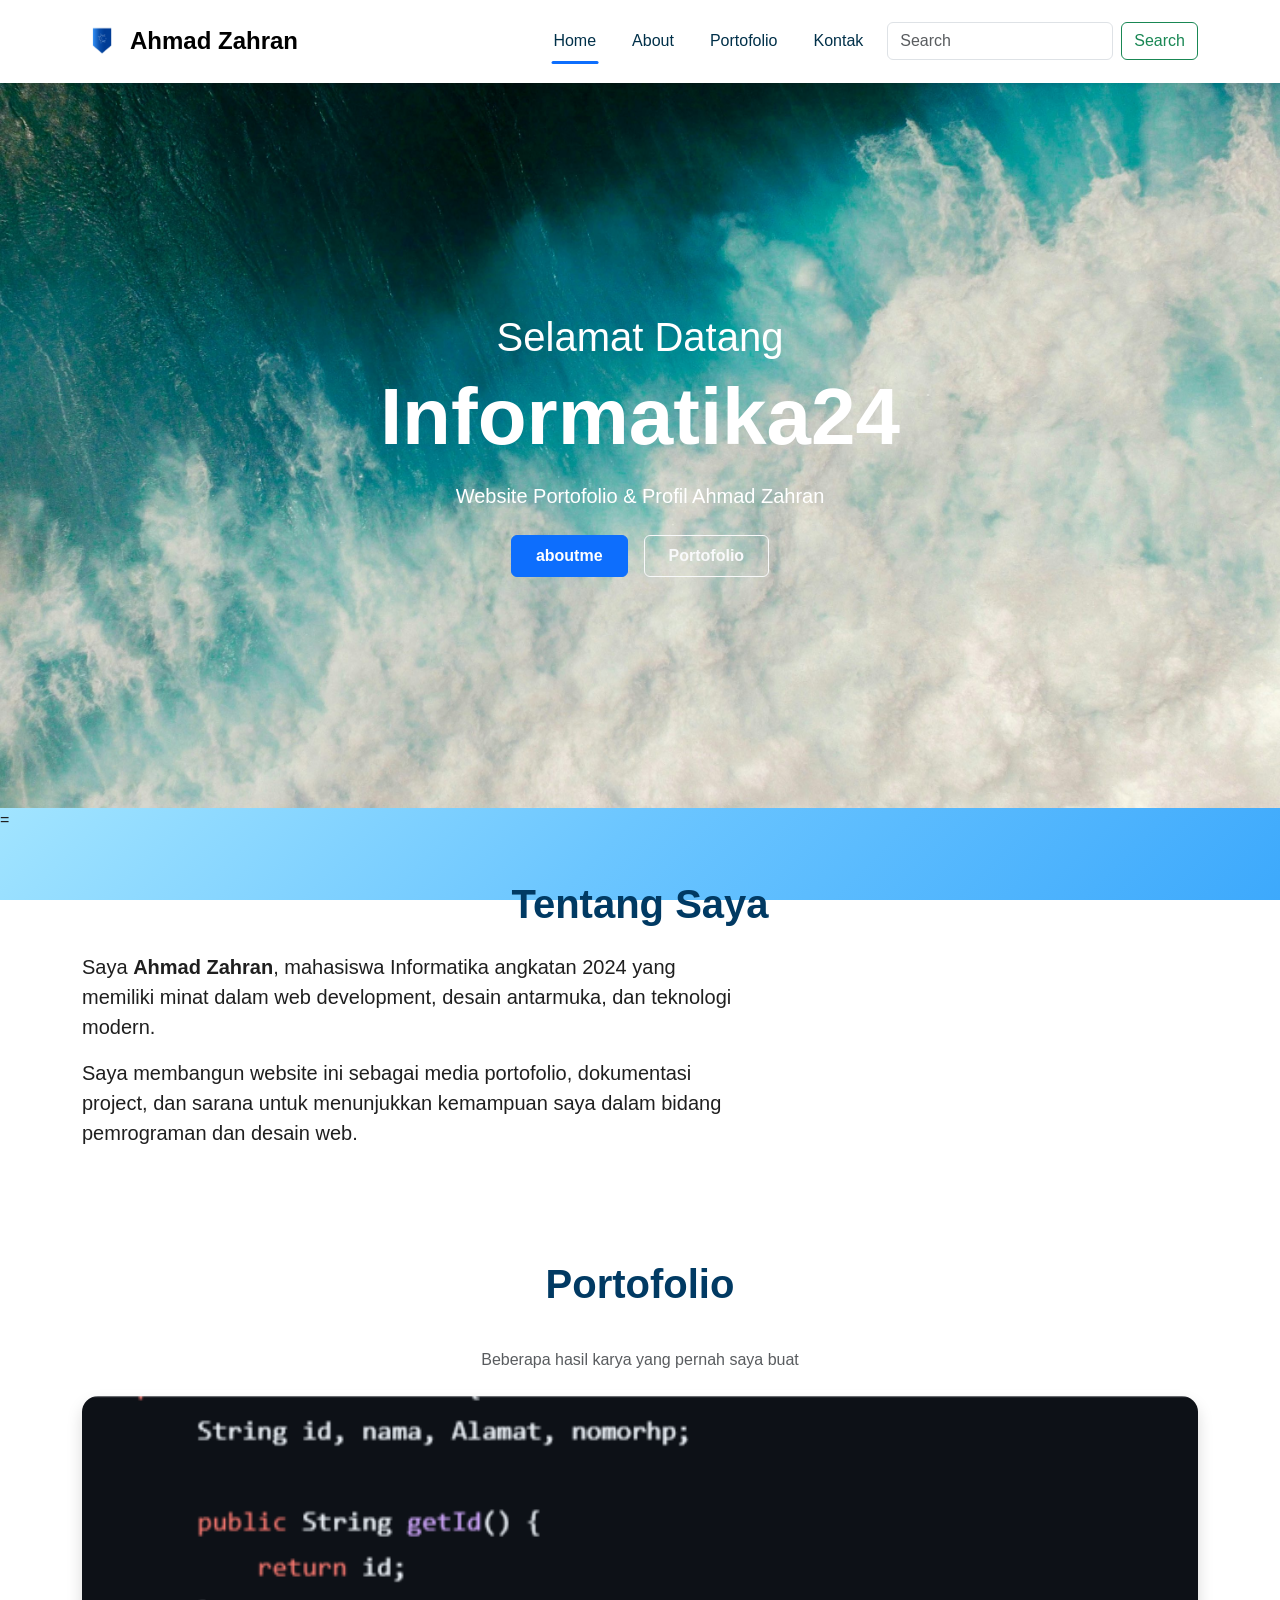
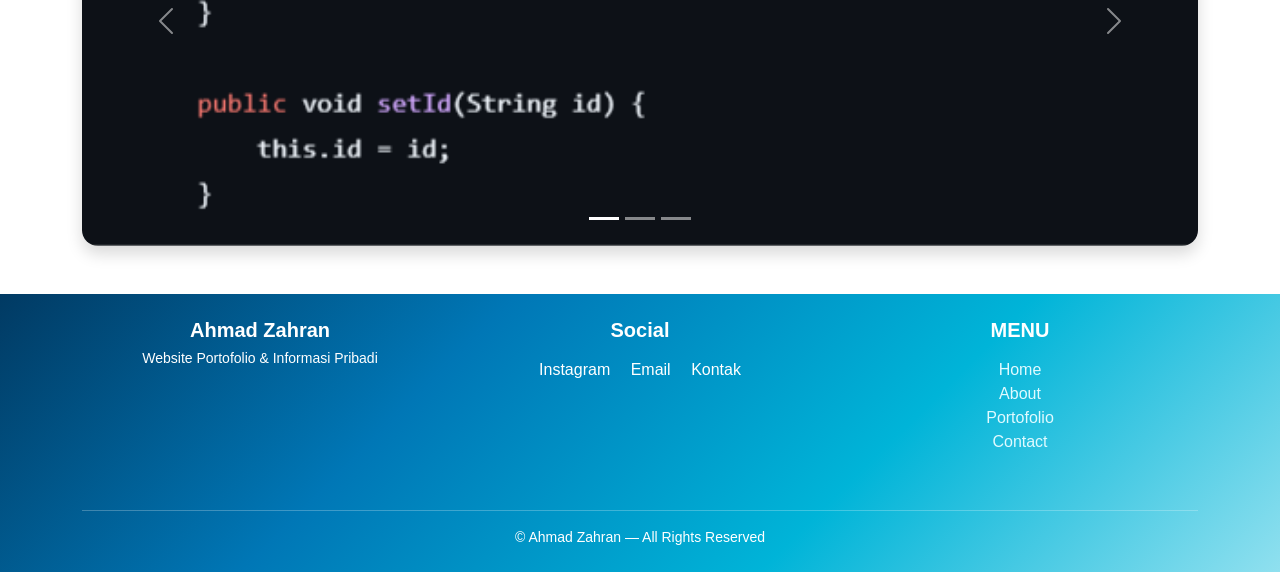
==== index.html @ d368b561 "update 13 mei laprak 6" ====
<!DOCTYPE html>
<html lang="en">
<head>
  <meta charset="UTF-8">
  <meta name="viewport" content="width=device-width, initial-scale=1.0">
  <title>Ahmad Zahran</title>

  <link href="https://cdn.jsdelivr.net/npm/bootstrap@5.3.0/dist/css/bootstrap.min.css" rel="stylesheet">
  <link href="custom.css" rel="stylesheet">
</head>

<body>

<!-- ========== NAVBAR ========== -->
<nav class="navbar navbar-expand-lg navbar-light bg-white py-3 sticky-top shadow-sm">
  <div class="container">
    <a class="navbar-brand d-flex align-items-center fw-bold fs-4" href="#">
      <img src="images/logo.png" alt="Logo" 
           style="height: 40px; width: 40px; object-fit: cover;" class="me-2">
      Ahmad Zahran
    </a>

    <button class="navbar-toggler" type="button" data-bs-toggle="collapse" data-bs-target="#navbarNav">
      <span class="navbar-toggler-icon"></span>
    </button>

    <div class="collapse navbar-collapse" id="navbarNav">
      <ul class="navbar-nav ms-auto mb-2 mb-lg-0">
        <li class="nav-item"><a class="nav-link active" href="index.html">Home</a></li>
        <li class="nav-item"><a class="nav-link" href="about.html">About</a></li>
        <li class="nav-item"><a class="nav-link" href="portofolio.html">Portofolio</a></li>
        <li class="nav-item"><a class="nav-link" href="kontak.html">Kontak</a></li>
      </ul>

      <form class="d-flex ms-3">
        <input class="form-control me-2" type="search" placeholder="Search">
        <button class="btn btn-outline-success">Search</button>
      </form>
    </div>
  </div>
</nav>

<!-- ========== HERO / BANNER ========== -->
<div class="container-fluid banner">
    <div class="container text-center">
        <h4 class="display-6">Selamat Datang</h4>
        <h3 class="display-1 fw-bold">Informatika24</h3>
        <p class="mt-3 fs-5">Website Portofolio & Profil Ahmad Zahran</p>

        <div class="mt-4 d-flex justify-content-center gap-3">
          <a href="about.html" class="btn btn-primary px-4 py-2 fw-bold">aboutme</a>
          <a href="portofolio.html" class="btn btn-outline-light px-4 py-2 fw-bold">Portofolio</a>
        </div>
    </div>
</div>
=
<section class="py-5">
  <div class="container">
    <h2 class="section-title mb-4">Tentang Saya</h2>
        <div class="col-md-7 fs-5">
        <p>Saya <b>Ahmad Zahran</b>, mahasiswa Informatika angkatan 2024 yang memiliki minat dalam web development, desain antarmuka, dan teknologi modern.</p>
        <p>Saya membangun website ini sebagai media portofolio, dokumentasi project, dan sarana untuk menunjukkan kemampuan saya dalam bidang pemrograman dan desain web.</p>
      </div>
    </div>
  </div>
</section>

<section class="py-5" id="portfolio">
  <div class="container text-center mb-4">
    <h2 class="section-title fw-bold">Portofolio</h2>
    <p class="text-muted">Beberapa hasil karya yang pernah saya buat</p>
  </div>

  <div class="container">
    <div id="carouselExample" class="carousel slide" data-bs-ride="carousel">

      <div class="carousel-indicators">
        <button type="button" data-bs-target="#carouselExample" data-bs-slide-to="0" class="active"></button>
        <button type="button" data-bs-target="#carouselExample" data-bs-slide-to="1"></button>
        <button type="button" data-bs-target="#carouselExample" data-bs-slide-to="2"></button>
      </div>

      <div class="carousel-inner rounded-4 shadow">

        <div class="carousel-item active">
          <img src="images/porto1.png" class="d-block w-100" height="450" style="object-fit: cover;">
        </div>

        <div class="carousel-item">
          <img src="images/porto2.png" class="d-block w-100" height="450" style="object-fit: cover;">
        </div>

        <div class="carousel-item">
          <img src="images/porto3.png" class="d-block w-100" height="450" style="object-fit: cover;">
        </div>

      </div>

      <button class="carousel-control-prev" data-bs-target="#carouselExample" data-bs-slide="prev">
        <span class="carousel-control-prev-icon"></span>
      </button>

      <button class="carousel-control-next" data-bs-target="#carouselExample" data-bs-slide="next">
        <span class="carousel-control-next-icon"></span>
      </button>

    </div>
  </div>
</section>

<footer class="py-4 ocean-footer text-white">
  <div class="container">

    <div class="row align-items-start text-center text-md-start">
      <div class="col-md-4 mb-4 text-center">
        <h5 class="fw-bold mb-1">Ahmad Zahran</h5>
        <small>Website Portofolio & Informasi Pribadi</small>
      </div>

      <div class="col-md-4 mb-4 text-center">
        <h5 class="fw-bold mb-3">Social</h5>
        <a href="https://www.instagram.com/ahmad_zahran1011/" class="text-white mx-2">Instagram</a>
        <a href="mailto:zahranahmad91@gmail.com" class="text-white mx-2">Email</a>
        <a href="kontak.html" class="text-white mx-2">Kontak</a>
      </div>

      <div class="col-md-4 mb-4 text-center">
        <h5 class="text-uppercase mb-3 fw-bold">Menu</h5>
        <ul class="list-unstyled footer-menu">
          <li><a href="index.html">Home</a></li>
          <li><a href="about.html">About</a></li>
          <li><a href="portofolio.html">Portofolio</a></li>
          <li><a href="kontak.html">Contact</a></li>
        </ul>
      </div>

    </div>

    <hr class="border-light">

    <div class="text-center small mt-2">
      © <span id="year4"></span> Ahmad Zahran — All Rights Reserved
    </div>

  </div>
</footer>


<script src="https://cdn.jsdelivr.net/npm/bootstrap@5.3.0/dist/js/bootstrap.bundle.min.js"></script>
</body>
</html>
---- custom.css ----
/* =========================================================
   GLOBAL STYLE
========================================================= */
body {
  font-family: 'Poppins', sans-serif;
  color: #1f1f1f;
  background: linear-gradient(135deg, #dff6ff, #a8e8ff, #6cc6ff, #3da9fc);
  background-attachment: fixed;
  overflow-x: hidden;
}

/* Smooth animation */
* {
  transition: all 0.3s ease;
}

/* =========================================================
   BACKGROUND SECTIONS
========================================================= */
.banner,
.about,
.portofolio,
.kontak {
  background-image: url("images/background.png");
  background-size: cover;
  background-position: center;
  background-repeat: no-repeat;
  color: #fff;
}

.banner {
  padding-top: 18%;
  padding-bottom: 18%;
}

.about,
.portofolio,
.kontak {
  padding-top: 10%;
  padding-bottom: 10%;
}

/* =========================================================
   NAVBAR STYLE (Elegant + Blur)
========================================================= */
.navbar {
  background: rgba(255, 255, 255, 0.75);
  backdrop-filter: blur(10px);
  -webkit-backdrop-filter: blur(10px);
  border-bottom: 1px solid rgba(255,255,255,0.3);
}

.nav-link {
  font-size: 16px;
  margin-left: 20px;
  position: relative;
  padding: 8px 12px;
  color: #003049 !important;
  font-weight: 500;
}

/* garis hover */
.navbar .nav-link::after {
  content: "";
  position: absolute;
  left: 50%;
  bottom: -3px;
  width: 0%;
  height: 3px;
  background-color: #0d6efd;
  border-radius: 50px;
  transform: translateX(-50%);
  transition: width 0.25s ease;
}

.navbar .nav-link:hover::after,
.navbar .nav-link.active::after {
  width: 80%;
}

/* =========================================================
   TYPOGRAPHY
========================================================= */
.main-title {
  font-size: 50px;
  font-weight: 700;
  letter-spacing: 1px;
  color: #012a4a;
}

.hero-desc {
  font-size: 18px;
  color: #1b263b;
  line-height: 1.8;
}

.section-title {
  font-size: 40px;
  font-weight: 700;
  color: #013a63;
  text-align: center;
  margin-bottom: 40px;
}

/* =========================================================
   CARD STYLE (Professional smooth effect)
========================================================= */
.card {
  border-radius: 14px;
  border: none;
  overflow: hidden;
  background: #ffffff;
  box-shadow: 0 4px 18px rgba(0,0,0,0.08);
  transition: 0.35s ease;
}

.card-img-top {
  height: 220px;
  object-fit: cover;
  transition: transform 0.5s ease;
}

.card:hover {
  transform: translateY(-12px);
  box-shadow: 0 18px 35px rgba(0,0,0,0.15);
}

.card:hover .card-img-top {
  transform: scale(1.1);
}

.card .btn {
  font-weight: 500;
  border-radius: 8px;
  padding: 10px 20px;
}

/* =========================================================
   TIMELINE STYLE (Interaktif modern)
========================================================= */
.timeline {
  border-left: 4px solid #0077b6;
  padding-left: 25px;
  margin-left: 20px;
}

.timeline-item {
  margin-bottom: 25px;
  padding: 15px 20px;
  background: #e7f5ff;
  border-radius: 12px;
  position: relative;
  left: 0;
  transition: 0.3s;
}

.timeline-item:hover {
  left: 10px;
  background: #d0ebff;
  box-shadow: 0 4px 12px rgba(0,0,0,0.1);
}

.timeline-item h5 {
  color: #013a63;
  font-weight: 600;
}

.timeline-item span {
  font-size: 14px;
  color: #495057;
}



/* =========================================================
   ACCORDION (Fresh Blue Style)
========================================================= */
.accordion-button {
  background: #dff3ff;
  color: #013a63;
  font-weight: 600;
}

.accordion-button:not(.collapsed) {
  background: #caf0f8;
  color: #012a4a;
}

.accordion-body {
  background: #f1faff;
  color: #1b263b;
  border-left: 3px solid #0096c7;
}

/* =========================================================
   FOOTER (Ocean style)
========================================================= */
.ocean-footer {
  background: linear-gradient(135deg, #013a63, #0077b6, #00b4d8, #90e0ef);
  color: white;
  padding: 40px 0;
}

.ocean-footer a {
  color: #e0faff;
  text-decoration: none;
}

.ocean-footer a:hover {
  color: #ffffff;
}
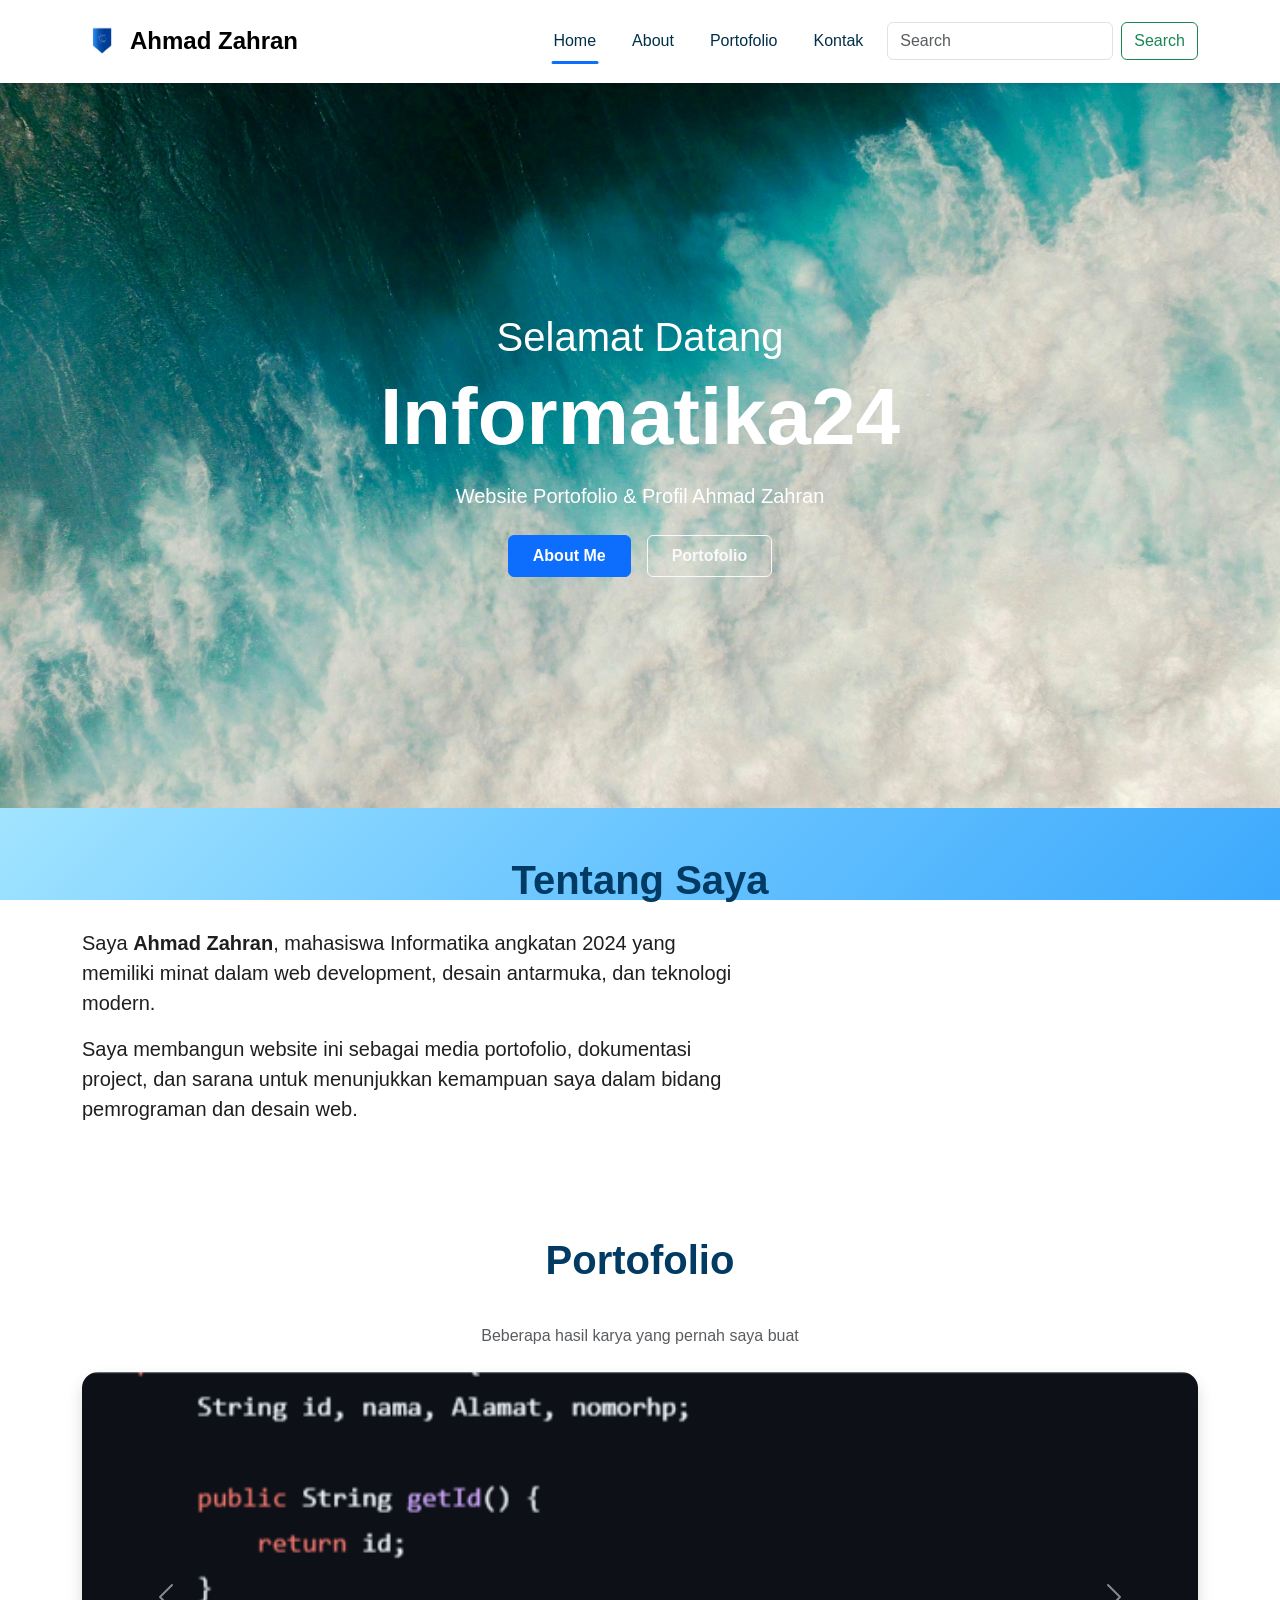
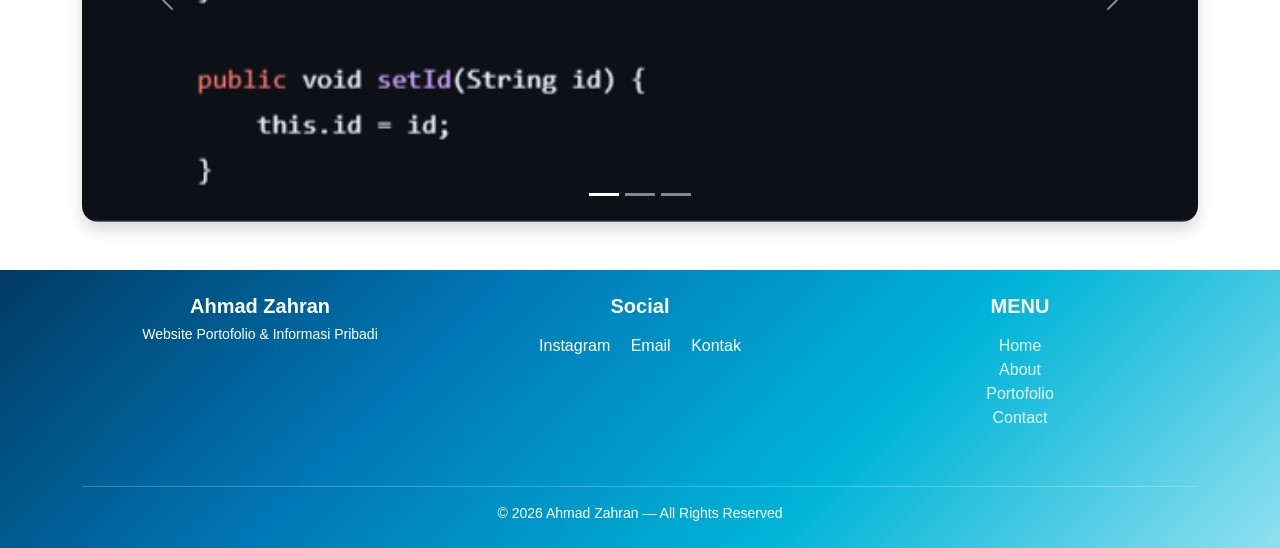
==== commit b455394e: "update laporan pekan 8" ====
--- a/index.html
+++ b/index.html
@@ -1,151 +1,147 @@
-<!DOCTYPE html>
-<html lang="en">
-<head>
-  <meta charset="UTF-8">
-  <meta name="viewport" content="width=device-width, initial-scale=1.0">
-  <title>Ahmad Zahran</title>
-
-  <link href="https://cdn.jsdelivr.net/npm/bootstrap@5.3.0/dist/css/bootstrap.min.css" rel="stylesheet">
-  <link href="custom.css" rel="stylesheet">
-</head>
-
-<body>
-
-<!-- ========== NAVBAR ========== -->
-<nav class="navbar navbar-expand-lg navbar-light bg-white py-3 sticky-top shadow-sm">
-  <div class="container">
-    <a class="navbar-brand d-flex align-items-center fw-bold fs-4" href="#">
-      <img src="images/logo.png" alt="Logo" 
-           style="height: 40px; width: 40px; object-fit: cover;" class="me-2">
-      Ahmad Zahran
-    </a>
-
-    <button class="navbar-toggler" type="button" data-bs-toggle="collapse" data-bs-target="#navbarNav">
-      <span class="navbar-toggler-icon"></span>
-    </button>
-
-    <div class="collapse navbar-collapse" id="navbarNav">
-      <ul class="navbar-nav ms-auto mb-2 mb-lg-0">
-        <li class="nav-item"><a class="nav-link active" href="index.html">Home</a></li>
-        <li class="nav-item"><a class="nav-link" href="about.html">About</a></li>
-        <li class="nav-item"><a class="nav-link" href="portofolio.html">Portofolio</a></li>
-        <li class="nav-item"><a class="nav-link" href="kontak.html">Kontak</a></li>
-      </ul>
-
-      <form class="d-flex ms-3">
-        <input class="form-control me-2" type="search" placeholder="Search">
-        <button class="btn btn-outline-success">Search</button>
-      </form>
-    </div>
-  </div>
-</nav>
-
-<!-- ========== HERO / BANNER ========== -->
-<div class="container-fluid banner">
-    <div class="container text-center">
-        <h4 class="display-6">Selamat Datang</h4>
-        <h3 class="display-1 fw-bold">Informatika24</h3>
-        <p class="mt-3 fs-5">Website Portofolio & Profil Ahmad Zahran</p>
-
-        <div class="mt-4 d-flex justify-content-center gap-3">
-          <a href="about.html" class="btn btn-primary px-4 py-2 fw-bold">aboutme</a>
-          <a href="portofolio.html" class="btn btn-outline-light px-4 py-2 fw-bold">Portofolio</a>
-        </div>
-    </div>
-</div>
-=
-<section class="py-5">
-  <div class="container">
-    <h2 class="section-title mb-4">Tentang Saya</h2>
-        <div class="col-md-7 fs-5">
-        <p>Saya <b>Ahmad Zahran</b>, mahasiswa Informatika angkatan 2024 yang memiliki minat dalam web development, desain antarmuka, dan teknologi modern.</p>
-        <p>Saya membangun website ini sebagai media portofolio, dokumentasi project, dan sarana untuk menunjukkan kemampuan saya dalam bidang pemrograman dan desain web.</p>
-      </div>
-    </div>
-  </div>
-</section>
-
-<section class="py-5" id="portfolio">
-  <div class="container text-center mb-4">
-    <h2 class="section-title fw-bold">Portofolio</h2>
-    <p class="text-muted">Beberapa hasil karya yang pernah saya buat</p>
-  </div>
-
-  <div class="container">
-    <div id="carouselExample" class="carousel slide" data-bs-ride="carousel">
-
-      <div class="carousel-indicators">
-        <button type="button" data-bs-target="#carouselExample" data-bs-slide-to="0" class="active"></button>
-        <button type="button" data-bs-target="#carouselExample" data-bs-slide-to="1"></button>
-        <button type="button" data-bs-target="#carouselExample" data-bs-slide-to="2"></button>
-      </div>
-
-      <div class="carousel-inner rounded-4 shadow">
-
-        <div class="carousel-item active">
-          <img src="images/porto1.png" class="d-block w-100" height="450" style="object-fit: cover;">
-        </div>
-
-        <div class="carousel-item">
-          <img src="images/porto2.png" class="d-block w-100" height="450" style="object-fit: cover;">
-        </div>
-
-        <div class="carousel-item">
-          <img src="images/porto3.png" class="d-block w-100" height="450" style="object-fit: cover;">
-        </div>
-
-      </div>
-
-      <button class="carousel-control-prev" data-bs-target="#carouselExample" data-bs-slide="prev">
-        <span class="carousel-control-prev-icon"></span>
-      </button>
-
-      <button class="carousel-control-next" data-bs-target="#carouselExample" data-bs-slide="next">
-        <span class="carousel-control-next-icon"></span>
-      </button>
-
-    </div>
-  </div>
-</section>
-
-<footer class="py-4 ocean-footer text-white">
-  <div class="container">
-
-    <div class="row align-items-start text-center text-md-start">
-      <div class="col-md-4 mb-4 text-center">
-        <h5 class="fw-bold mb-1">Ahmad Zahran</h5>
-        <small>Website Portofolio & Informasi Pribadi</small>
-      </div>
-
-      <div class="col-md-4 mb-4 text-center">
-        <h5 class="fw-bold mb-3">Social</h5>
-        <a href="https://www.instagram.com/ahmad_zahran1011/" class="text-white mx-2">Instagram</a>
-        <a href="mailto:zahranahmad91@gmail.com" class="text-white mx-2">Email</a>
-        <a href="kontak.html" class="text-white mx-2">Kontak</a>
-      </div>
-
-      <div class="col-md-4 mb-4 text-center">
-        <h5 class="text-uppercase mb-3 fw-bold">Menu</h5>
-        <ul class="list-unstyled footer-menu">
-          <li><a href="index.html">Home</a></li>
-          <li><a href="about.html">About</a></li>
-          <li><a href="portofolio.html">Portofolio</a></li>
-          <li><a href="kontak.html">Contact</a></li>
-        </ul>
-      </div>
-
-    </div>
-
-    <hr class="border-light">
-
-    <div class="text-center small mt-2">
-      © <span id="year4"></span> Ahmad Zahran — All Rights Reserved
-    </div>
-
-  </div>
-</footer>
-
-
-<script src="https://cdn.jsdelivr.net/npm/bootstrap@5.3.0/dist/js/bootstrap.bundle.min.js"></script>
-</body>
-</html>
+<!DOCTYPE html>
+<html lang="en">
+<head>
+  <meta charset="UTF-8">
+  <meta name="viewport" content="width=device-width, initial-scale=1.0">
+  <title>Ahmad Zahran</title>
+  <link href="https://cdn.jsdelivr.net/npm/bootstrap@5.3.0/dist/css/bootstrap.min.css" rel="stylesheet">
+  <link href="custom.css" rel="stylesheet">
+</head>
+
+<body>
+
+<!-- ========== NAVBAR ========== -->
+<nav class="navbar navbar-expand-lg navbar-light bg-white py-3 sticky-top shadow-sm">
+  <div class="container">
+    <a class="navbar-brand d-flex align-items-center fw-bold fs-4" href="#">
+      <img src="images/logo.png" alt="Logo"
+           style="height: 40px; width: 40px; object-fit: cover;" class="me-2">
+      Ahmad Zahran
+    </a>
+
+    <button class="navbar-toggler" type="button" data-bs-toggle="collapse" data-bs-target="#navbarNav">
+      <span class="navbar-toggler-icon"></span>
+    </button>
+
+    <div class="collapse navbar-collapse" id="navbarNav">
+      <ul class="navbar-nav ms-auto mb-2 mb-lg-0">
+        <li class="nav-item"><a class="nav-link active" href="index.html">Home</a></li>
+        <li class="nav-item"><a class="nav-link" href="about.html">About</a></li>
+        <li class="nav-item"><a class="nav-link" href="portofolio.html">Portofolio</a></li>
+        <li class="nav-item"><a class="nav-link" href="kontak.html">Kontak</a></li>
+      </ul>
+
+      <form class="d-flex ms-3">
+        <input class="form-control me-2" type="search" placeholder="Search">
+        <button class="btn btn-outline-success">Search</button>
+      </form>
+    </div>
+  </div>
+</nav>
+
+<!-- ========== HERO / BANNER ========== -->
+<div class="container-fluid banner">
+  <div class="container text-center">
+    <h4 class="display-6">Selamat Datang</h4>
+    <h3 class="display-1 fw-bold">Informatika24</h3>
+    <p class="mt-3 fs-5">Website Portofolio & Profil Ahmad Zahran</p>
+
+    <div class="mt-4 d-flex justify-content-center gap-3">
+      <a href="about.html" class="btn btn-primary px-4 py-2 fw-bold">About Me</a>
+      <a href="portofolio.html" class="btn btn-outline-light px-4 py-2 fw-bold">Portofolio</a>
+    </div>
+  </div>
+</div>
+
+<!-- ========== TENTANG SAYA ========== -->
+<section class="py-5">
+  <div class="container">
+    <h2 class="section-title mb-4">Tentang Saya</h2>
+    <div class="col-md-7 fs-5">
+      <p>Saya <b>Ahmad Zahran</b>, mahasiswa Informatika angkatan 2024 yang memiliki minat dalam web development, desain antarmuka, dan teknologi modern.</p>
+      <p>Saya membangun website ini sebagai media portofolio, dokumentasi project, dan sarana untuk menunjukkan kemampuan saya dalam bidang pemrograman dan desain web.</p>
+    </div>
+  </div>
+</section>
+
+<!-- ========== PORTOFOLIO CAROUSEL ========== -->
+<section class="py-5" id="portfolio">
+  <div class="container text-center mb-4">
+    <h2 class="section-title fw-bold">Portofolio</h2>
+    <p class="text-muted">Beberapa hasil karya yang pernah saya buat</p>
+  </div>
+
+  <div class="container">
+    <div id="carouselExample" class="carousel slide" data-bs-ride="carousel">
+
+      <div class="carousel-indicators">
+        <button type="button" data-bs-target="#carouselExample" data-bs-slide-to="0" class="active"></button>
+        <button type="button" data-bs-target="#carouselExample" data-bs-slide-to="1"></button>
+        <button type="button" data-bs-target="#carouselExample" data-bs-slide-to="2"></button>
+      </div>
+
+      <div class="carousel-inner rounded-4 shadow">
+        <div class="carousel-item active">
+          <img src="images/porto1.png" class="d-block w-100" height="450" style="object-fit: cover;">
+        </div>
+        <div class="carousel-item">
+          <img src="images/porto2.png" class="d-block w-100" height="450" style="object-fit: cover;">
+        </div>
+        <div class="carousel-item">
+          <img src="images/porto3.png" class="d-block w-100" height="450" style="object-fit: cover;">
+        </div>
+      </div>
+
+      <button class="carousel-control-prev" data-bs-target="#carouselExample" data-bs-slide="prev">
+        <span class="carousel-control-prev-icon"></span>
+      </button>
+      <button class="carousel-control-next" data-bs-target="#carouselExample" data-bs-slide="next">
+        <span class="carousel-control-next-icon"></span>
+      </button>
+
+    </div>
+  </div>
+</section>
+
+<!-- ========== FOOTER ========== -->
+<footer class="py-4 ocean-footer text-white">
+  <div class="container">
+
+    <div class="row align-items-start text-center text-md-start">
+      <div class="col-md-4 mb-4 text-center">
+        <h5 class="fw-bold mb-1">Ahmad Zahran</h5>
+        <small>Website Portofolio & Informasi Pribadi</small>
+      </div>
+
+      <div class="col-md-4 mb-4 text-center">
+        <h5 class="fw-bold mb-3">Social</h5>
+        <a href="https://www.instagram.com/ahmad_zahran1011/" class="text-white mx-2">Instagram</a>
+        <a href="mailto:zahranahmad91@gmail.com" class="text-white mx-2">Email</a>
+        <a href="kontak.html" class="text-white mx-2">Kontak</a>
+      </div>
+
+      <div class="col-md-4 mb-4 text-center">
+        <h5 class="text-uppercase mb-3 fw-bold">Menu</h5>
+        <ul class="list-unstyled footer-menu">
+          <li><a href="index.html">Home</a></li>
+          <li><a href="about.html">About</a></li>
+          <li><a href="portofolio.html">Portofolio</a></li>
+          <li><a href="kontak.html">Contact</a></li>
+        </ul>
+      </div>
+    </div>
+
+    <hr class="border-light">
+    <div class="text-center small mt-2">
+      © <span id="year4"></span> Ahmad Zahran — All Rights Reserved
+    </div>
+
+  </div>
+</footer>
+
+<script src="https://cdn.jsdelivr.net/npm/bootstrap@5.3.0/dist/js/bootstrap.bundle.min.js"></script>
+<script>
+  document.getElementById('year4').textContent = new Date().getFullYear();
+</script>
+</body>
+</html>
--- a/custom.css
+++ b/custom.css
@@ -1,211 +1,209 @@
-/* =========================================================
-   GLOBAL STYLE
-========================================================= */
-body {
-  font-family: 'Poppins', sans-serif;
-  color: #1f1f1f;
-  background: linear-gradient(135deg, #dff6ff, #a8e8ff, #6cc6ff, #3da9fc);
-  background-attachment: fixed;
-  overflow-x: hidden;
-}
-
-/* Smooth animation */
-* {
-  transition: all 0.3s ease;
-}
-
-/* =========================================================
-   BACKGROUND SECTIONS
-========================================================= */
-.banner,
-.about,
-.portofolio,
-.kontak {
-  background-image: url("images/background.png");
-  background-size: cover;
-  background-position: center;
-  background-repeat: no-repeat;
-  color: #fff;
-}
-
-.banner {
-  padding-top: 18%;
-  padding-bottom: 18%;
-}
-
-.about,
-.portofolio,
-.kontak {
-  padding-top: 10%;
-  padding-bottom: 10%;
-}
-
-/* =========================================================
-   NAVBAR STYLE (Elegant + Blur)
-========================================================= */
-.navbar {
-  background: rgba(255, 255, 255, 0.75);
-  backdrop-filter: blur(10px);
-  -webkit-backdrop-filter: blur(10px);
-  border-bottom: 1px solid rgba(255,255,255,0.3);
-}
-
-.nav-link {
-  font-size: 16px;
-  margin-left: 20px;
-  position: relative;
-  padding: 8px 12px;
-  color: #003049 !important;
-  font-weight: 500;
-}
-
-/* garis hover */
-.navbar .nav-link::after {
-  content: "";
-  position: absolute;
-  left: 50%;
-  bottom: -3px;
-  width: 0%;
-  height: 3px;
-  background-color: #0d6efd;
-  border-radius: 50px;
-  transform: translateX(-50%);
-  transition: width 0.25s ease;
-}
-
-.navbar .nav-link:hover::after,
-.navbar .nav-link.active::after {
-  width: 80%;
-}
-
-/* =========================================================
-   TYPOGRAPHY
-========================================================= */
-.main-title {
-  font-size: 50px;
-  font-weight: 700;
-  letter-spacing: 1px;
-  color: #012a4a;
-}
-
-.hero-desc {
-  font-size: 18px;
-  color: #1b263b;
-  line-height: 1.8;
-}
-
-.section-title {
-  font-size: 40px;
-  font-weight: 700;
-  color: #013a63;
-  text-align: center;
-  margin-bottom: 40px;
-}
-
-/* =========================================================
-   CARD STYLE (Professional smooth effect)
-========================================================= */
-.card {
-  border-radius: 14px;
-  border: none;
-  overflow: hidden;
-  background: #ffffff;
-  box-shadow: 0 4px 18px rgba(0,0,0,0.08);
-  transition: 0.35s ease;
-}
-
-.card-img-top {
-  height: 220px;
-  object-fit: cover;
-  transition: transform 0.5s ease;
-}
-
-.card:hover {
-  transform: translateY(-12px);
-  box-shadow: 0 18px 35px rgba(0,0,0,0.15);
-}
-
-.card:hover .card-img-top {
-  transform: scale(1.1);
-}
-
-.card .btn {
-  font-weight: 500;
-  border-radius: 8px;
-  padding: 10px 20px;
-}
-
-/* =========================================================
-   TIMELINE STYLE (Interaktif modern)
-========================================================= */
-.timeline {
-  border-left: 4px solid #0077b6;
-  padding-left: 25px;
-  margin-left: 20px;
-}
-
-.timeline-item {
-  margin-bottom: 25px;
-  padding: 15px 20px;
-  background: #e7f5ff;
-  border-radius: 12px;
-  position: relative;
-  left: 0;
-  transition: 0.3s;
-}
-
-.timeline-item:hover {
-  left: 10px;
-  background: #d0ebff;
-  box-shadow: 0 4px 12px rgba(0,0,0,0.1);
-}
-
-.timeline-item h5 {
-  color: #013a63;
-  font-weight: 600;
-}
-
-.timeline-item span {
-  font-size: 14px;
-  color: #495057;
-}
-
-
-
-/* =========================================================
-   ACCORDION (Fresh Blue Style)
-========================================================= */
-.accordion-button {
-  background: #dff3ff;
-  color: #013a63;
-  font-weight: 600;
-}
-
-.accordion-button:not(.collapsed) {
-  background: #caf0f8;
-  color: #012a4a;
-}
-
-.accordion-body {
-  background: #f1faff;
-  color: #1b263b;
-  border-left: 3px solid #0096c7;
-}
-
-/* =========================================================
-   FOOTER (Ocean style)
-========================================================= */
-.ocean-footer {
-  background: linear-gradient(135deg, #013a63, #0077b6, #00b4d8, #90e0ef);
-  color: white;
-  padding: 40px 0;
-}
-
-.ocean-footer a {
-  color: #e0faff;
-  text-decoration: none;
-}
-
-.ocean-footer a:hover {
-  color: #ffffff;
-}
+/* =========================================================
+   GLOBAL STYLE
+========================================================= */
+body {
+  font-family: 'Poppins', sans-serif;
+  color: #1f1f1f;
+  background: linear-gradient(135deg, #dff6ff, #a8e8ff, #6cc6ff, #3da9fc);
+  background-attachment: fixed;
+  overflow-x: hidden;
+}
+
+/* Smooth animation */
+* {
+  transition: all 0.3s ease;
+}
+
+/* =========================================================
+   BACKGROUND SECTIONS
+========================================================= */
+.banner,
+.about,
+.portofolio,
+.kontak {
+  background-image: url("images/background.png");
+  background-size: cover;
+  background-position: center;
+  background-repeat: no-repeat;
+  color: #fff;
+}
+
+.banner {
+  padding-top: 18%;
+  padding-bottom: 18%;
+}
+
+.about,
+.portofolio,
+.kontak {
+  padding-top: 10%;
+  padding-bottom: 10%;
+}
+
+/* =========================================================
+   NAVBAR STYLE (Elegant + Blur)
+========================================================= */
+.navbar {
+  background: rgba(255, 255, 255, 0.75);
+  backdrop-filter: blur(10px);
+  -webkit-backdrop-filter: blur(10px);
+  border-bottom: 1px solid rgba(255, 255, 255, 0.3);
+}
+
+.nav-link {
+  font-size: 16px;
+  margin-left: 20px;
+  position: relative;
+  padding: 8px 12px;
+  color: #003049 !important;
+  font-weight: 500;
+}
+
+/* garis hover */
+.navbar .nav-link::after {
+  content: "";
+  position: absolute;
+  left: 50%;
+  bottom: -3px;
+  width: 0%;
+  height: 3px;
+  background-color: #0d6efd;
+  border-radius: 50px;
+  transform: translateX(-50%);
+  transition: width 0.25s ease;
+}
+
+.navbar .nav-link:hover::after,
+.navbar .nav-link.active::after {
+  width: 80%;
+}
+
+/* =========================================================
+   TYPOGRAPHY
+========================================================= */
+.main-title {
+  font-size: 50px;
+  font-weight: 700;
+  letter-spacing: 1px;
+  color: #012a4a;
+}
+
+.hero-desc {
+  font-size: 18px;
+  color: #1b263b;
+  line-height: 1.8;
+}
+
+.section-title {
+  font-size: 40px;
+  font-weight: 700;
+  color: #013a63;
+  text-align: center;
+  margin-bottom: 40px;
+}
+
+/* =========================================================
+   CARD STYLE (Professional smooth effect)
+========================================================= */
+.card {
+  border-radius: 14px;
+  border: none;
+  overflow: hidden;
+  background: #ffffff;
+  box-shadow: 0 4px 18px rgba(0, 0, 0, 0.08);
+  transition: 0.35s ease;
+}
+
+.card-img-top {
+  height: 220px;
+  object-fit: cover;
+  transition: transform 0.5s ease;
+}
+
+.card:hover {
+  transform: translateY(-12px);
+  box-shadow: 0 18px 35px rgba(0, 0, 0, 0.15);
+}
+
+.card:hover .card-img-top {
+  transform: scale(1.1);
+}
+
+.card .btn {
+  font-weight: 500;
+  border-radius: 8px;
+  padding: 10px 20px;
+}
+
+/* =========================================================
+   TIMELINE STYLE (Interaktif modern)
+========================================================= */
+.timeline {
+  border-left: 4px solid #0077b6;
+  padding-left: 25px;
+  margin-left: 20px;
+}
+
+.timeline-item {
+  margin-bottom: 25px;
+  padding: 15px 20px;
+  background: #e7f5ff;
+  border-radius: 12px;
+  position: relative;
+  left: 0;
+  transition: 0.3s;
+}
+
+.timeline-item:hover {
+  left: 10px;
+  background: #d0ebff;
+  box-shadow: 0 4px 12px rgba(0, 0, 0, 0.1);
+}
+
+.timeline-item h5 {
+  color: #013a63;
+  font-weight: 600;
+}
+
+.timeline-item span {
+  font-size: 14px;
+  color: #495057;
+}
+
+/* =========================================================
+   ACCORDION (Fresh Blue Style)
+========================================================= */
+.accordion-button {
+  background: #dff3ff;
+  color: #013a63;
+  font-weight: 600;
+}
+
+.accordion-button:not(.collapsed) {
+  background: #caf0f8;
+  color: #012a4a;
+}
+
+.accordion-body {
+  background: #f1faff;
+  color: #1b263b;
+  border-left: 3px solid #0096c7;
+}
+
+/* =========================================================
+   FOOTER (Ocean style)
+========================================================= */
+.ocean-footer {
+  background: linear-gradient(135deg, #013a63, #0077b6, #00b4d8, #90e0ef);
+  color: white;
+  padding: 40px 0;
+}
+
+.ocean-footer a {
+  color: #e0faff;
+  text-decoration: none;
+}
+
+.ocean-footer a:hover {
+  color: #ffffff;
+}
